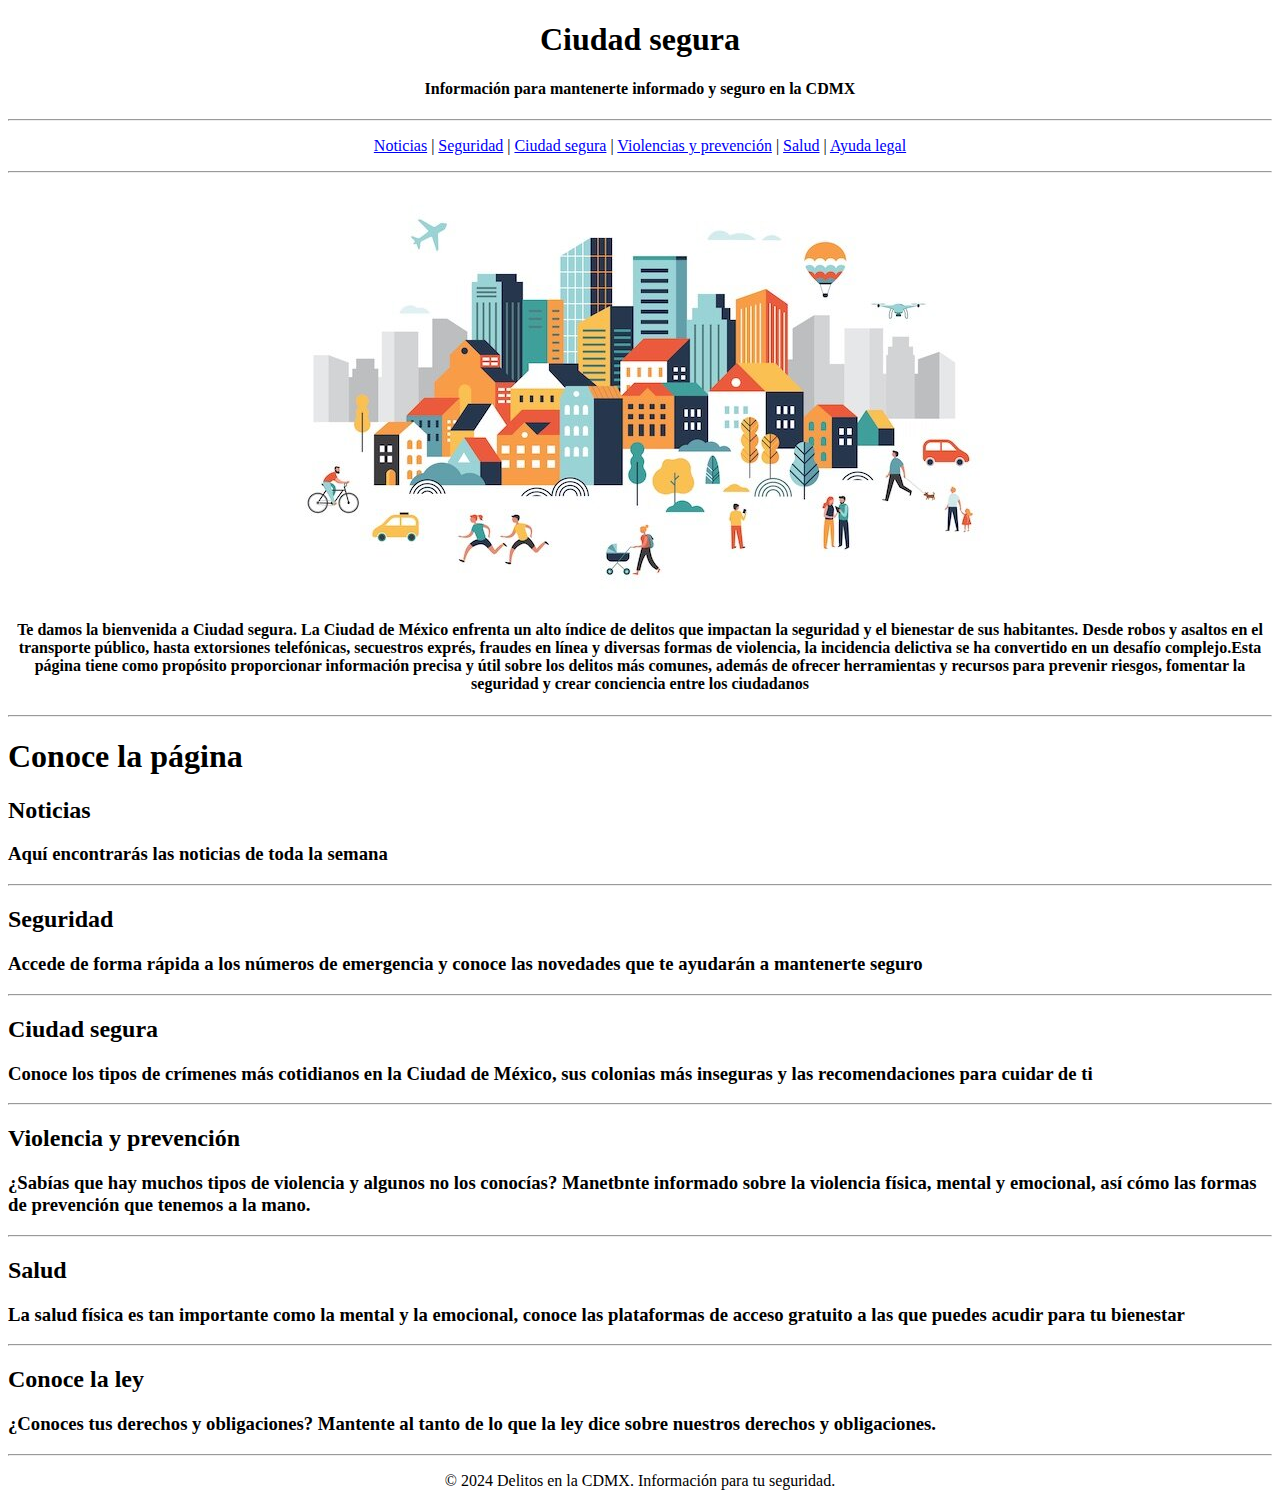
==== index.html @ cfe53f66 "Se actualizó la imagen de portada" ====
<!DOCTYPE html>
<html lang="en">
<head>
    <meta charset="UTF-8">
    <meta name="viewport" content="width=device-width, initial-scale=1.0">
    <title>Document</title>
</head>
<body>
    <header>
        <h1 style="text-align: center;">Ciudad segura</h1>
        <h4 style="text-align: center;">Información para mantenerte informado y seguro en la CDMX</h4>
        <hr>
    </header>
    <nav>
        <p style="text-align: center;">
            <a href="../sitio_web/noticias.html">Noticias</a> | 
            <a href="../sitio_web/seguridad.html">Seguridad</a> | 
            <a href="../sitio_web/ciudad_segura.html">Ciudad segura</a> | 
            <a href="../sitio_web/viole_preve.html">Violencias y prevención</a> |
            <a href="../sitio_web/salud.html">Salud</a> |
            <a href="../sitio_web/legal.html">Ayuda legal</a>
            
        </p>
        <hr>
    </nav>
    <main>
     
        <p style="text-align: center;">
        <img src="ciudad.jpg" alt="Imagen representativa de la Ciudad de México"> 
        </p>

     </body>   
        <h4 style="text-align: center;">Te damos la bienvenida a Ciudad segura. La Ciudad de México enfrenta un alto índice de delitos que impactan la seguridad y el bienestar de sus habitantes.
            Desde robos y asaltos en el transporte público, hasta extorsiones telefónicas, secuestros exprés, fraudes en línea y 
            diversas formas de violencia, la incidencia delictiva se ha convertido en un desafío complejo.Esta página tiene como 
            propósito proporcionar información precisa y útil sobre los delitos más comunes, además de ofrecer herramientas y recursos
             para prevenir riesgos, fomentar la seguridad y crear conciencia entre los ciudadanos 
        </h4>
        <hr>

        <h1> Conoce la página</h1>

    </section>
    <section id="Noticias">
        <h2> Noticias</h2>
        <h3>Aquí encontrarás las noticias de toda la semana</h3>

        <hr>

        <section id="Seguridad">
            <h2>Seguridad</h2>
            <h3>Accede de forma rápida a los números de emergencia y conoce las novedades que te ayudarán a mantenerte seguro</h3>
            
           
            <hr>

        </section>
        <section id="Ciudad segura">
            <h2>Ciudad segura</h2>
            <h3>Conoce los tipos de crímenes más cotidianos en la Ciudad de México, sus colonias más inseguras y las recomendaciones para cuidar de ti
            </h3>
           
            <hr>
       
        </section>
        <section id="Violencia y prevención">
            <h2>Violencia y prevención</h2>
            <h3>¿Sabías que hay muchos tipos de violencia y algunos no los conocías?
                Manetbnte informado sobre la violencia física, mental y emocional, así cómo las formas de prevención que tenemos a la mano.
            </h3>
           
            <hr>
        </section>

        <section id="Salud">
            <h2>Salud</h2>
            <h3>La salud física es tan importante como la mental y la emocional, conoce las plataformas de acceso gratuito a las que puedes acudir para tu bienestar</h3>
          
            <hr>
        </section>
    
        <section id="Conoce la ley">
            <h2>Conoce la ley</h2>
            <h3>¿Conoces tus derechos y obligaciones?
                Mantente al tanto de lo que la ley dice sobre nuestros derechos y obligaciones.
            </h3>
           
            <hr>
        </section>
    </main>
    <footer>
        <p style="text-align: center;">&copy; 2024 Delitos en la CDMX. Información para tu seguridad.</p>
    </footer>
</body>
</html>
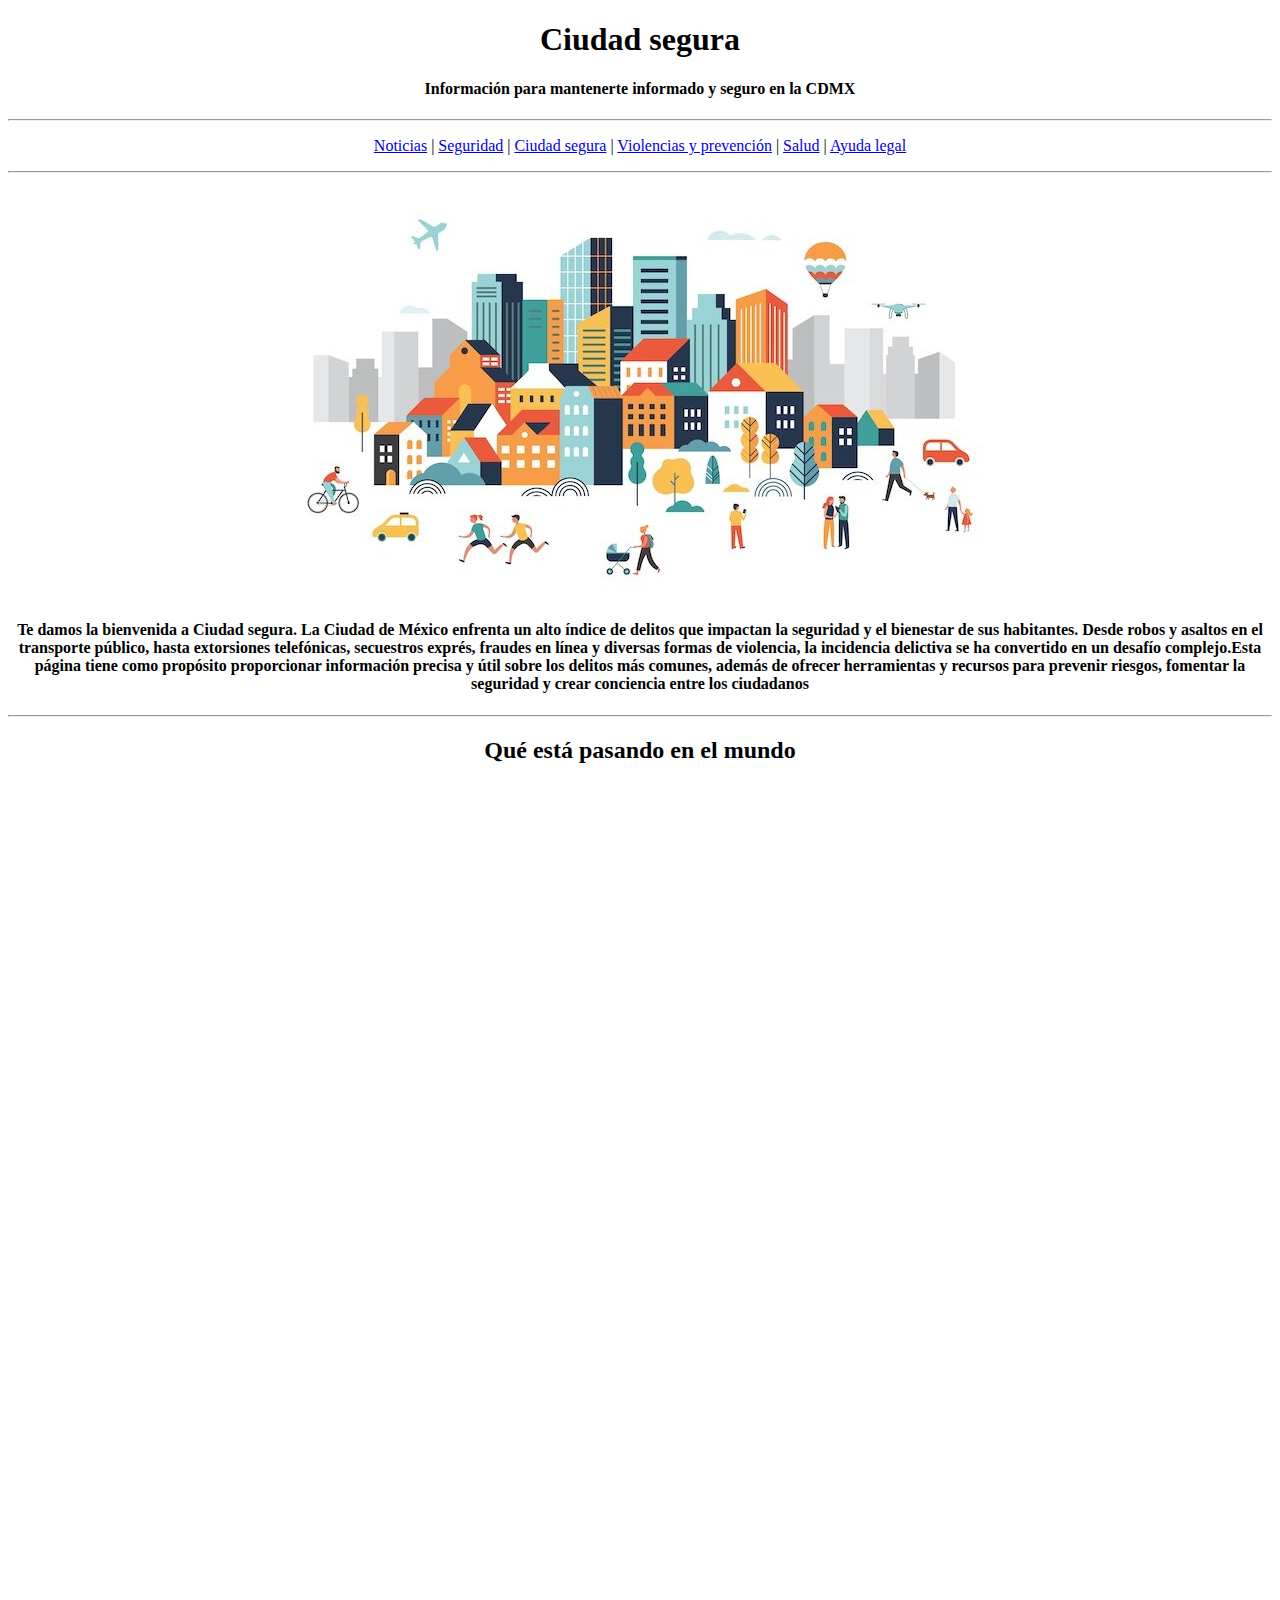
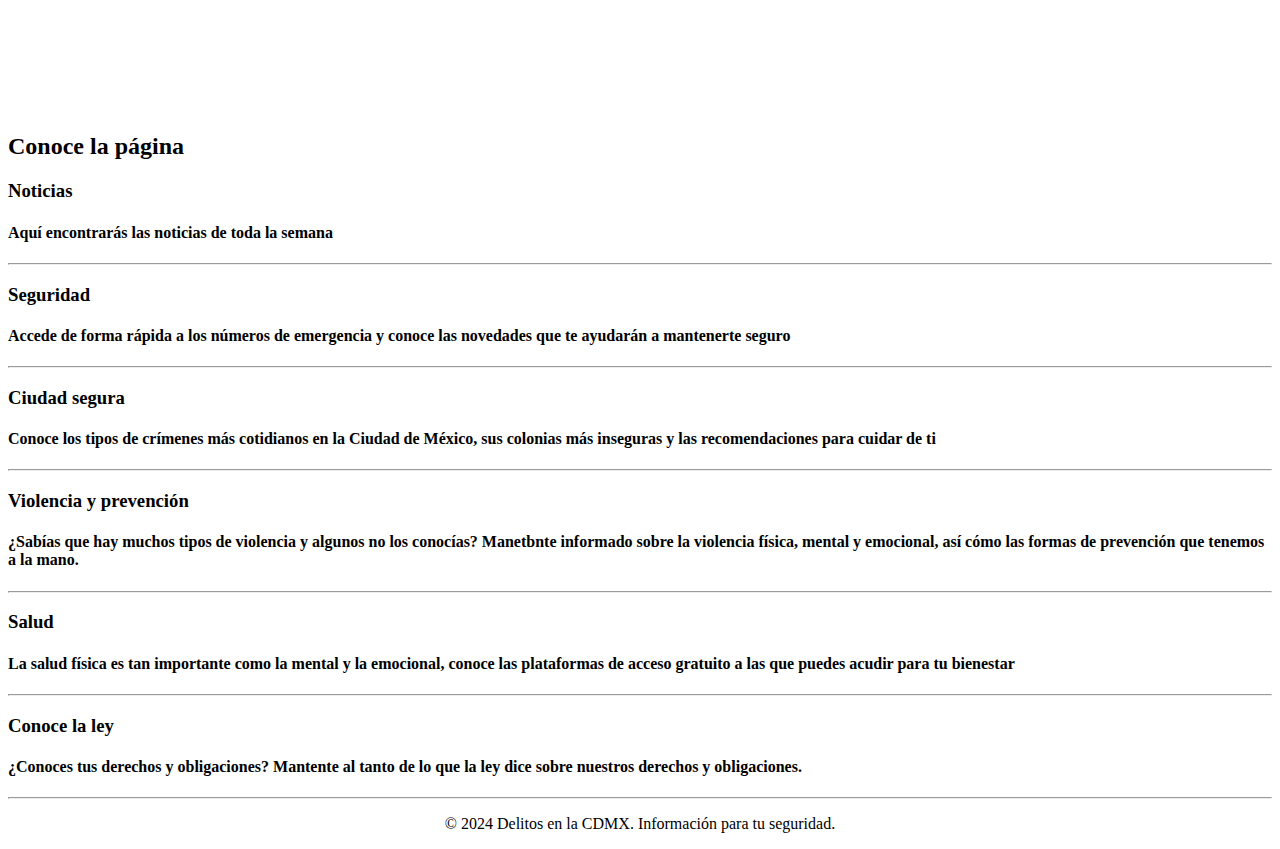
==== commit e69a702b: "Se agregaron enlaces externos a la página principal" ====
--- a/index.html
+++ b/index.html
@@ -13,12 +13,12 @@
     </header>
     <nav>
         <p style="text-align: center;">
-            <a href="../sitio_web/noticias.html">Noticias</a> | 
-            <a href="../sitio_web/seguridad.html">Seguridad</a> | 
-            <a href="../sitio_web/ciudad_segura.html">Ciudad segura</a> | 
-            <a href="../sitio_web/viole_preve.html">Violencias y prevención</a> |
-            <a href="../sitio_web/salud.html">Salud</a> |
-            <a href="../sitio_web/legal.html">Ayuda legal</a>
+            <a href="noticias.html">Noticias</a> | 
+            <a href="seguridad.html">Seguridad</a> | 
+            <a href="ciudad_segura.html">Ciudad segura</a> | 
+            <a href="viole_preve.html">Violencias y prevención</a> |
+            <a href="salud.html">Salud</a> |
+            <a href="legal.html">Ayuda legal</a>
             
         </p>
         <hr>
@@ -37,53 +37,93 @@
              para prevenir riesgos, fomentar la seguridad y crear conciencia entre los ciudadanos 
         </h4>
         <hr>
+    <body>
+        <h2 style="text-align: center;">Qué está pasando en el mundo</h2>
+        <style>
+            
+            .video-container {
+                display: flex;                 /* Establece un layout en fila */
+                justify-content: center;       /* Centra los videos en la página */
+                gap: 20px;                     /* Espacio entre los videos */
+                flex-wrap: wrap;               /* Permite que los videos se ajusten si hay poco espacio */
+                margin-top: 30px;              /* Espacio superior 
+            }
+    
+            /* Ajustar los videos */
+            iframe {
+                width: 560px;                 /* Ancho fijo del video */
+                height: 315px;                /* Altura fija del video */
+                max-width: 100%;              /* Hace que el video sea responsive en pantallas pequeñas */
+            }
+    
+            /* Hacer los videos más grandes en pantallas grandes */
+            @media (min-width: 768px) {
+                iframe {
+                    width: 800px;             /* Ancho más grande para pantallas grandes */
+                    height: 450px;            /* Altura más grande para pantallas grandes */
+                }
+            }
+        </style>
+    </head>
 
-        <h1> Conoce la página</h1>
+    <body>
+    
+        <!-- Contenedor para los videos -->
+        <div class="video-container">
+            <!-- Primer video -->
+            <iframe src="https://www.youtube.com/embed/8UMdzQ2AE5A" frameborder="0" allow="accelerometer; autoplay; encrypted-media; gyroscope; picture-in-picture" allowfullscreen></iframe>
+    
+            <!-- Segundo video -->
+            <iframe src="https://www.youtube.com/embed/kjMjwWbbTgo" frameborder="0" allow="accelerometer; autoplay; encrypted-media; gyroscope; picture-in-picture" allowfullscreen></iframe>
+        </div>
+
+
+        <h2> Conoce la página</h2>
 
     </section>
     <section id="Noticias">
-        <h2> Noticias</h2>
-        <h3>Aquí encontrarás las noticias de toda la semana</h3>
+        <h3> Noticias</h3>
+        <h4>Aquí encontrarás las noticias de toda la semana</h4>
 
         <hr>
 
         <section id="Seguridad">
-            <h2>Seguridad</h2>
-            <h3>Accede de forma rápida a los números de emergencia y conoce las novedades que te ayudarán a mantenerte seguro</h3>
+            <h3>Seguridad</h3>
+            <h4>Accede de forma rápida a los números de emergencia y conoce las novedades que te ayudarán a mantenerte seguro</h4>
             
            
             <hr>
 
         </section>
         <section id="Ciudad segura">
-            <h2>Ciudad segura</h2>
-            <h3>Conoce los tipos de crímenes más cotidianos en la Ciudad de México, sus colonias más inseguras y las recomendaciones para cuidar de ti
-            </h3>
+            <h3>Ciudad segura</h3>
+            <h4>Conoce los tipos de crímenes más cotidianos en la Ciudad de México, sus colonias más inseguras y las recomendaciones para cuidar de ti
+            </h4>
            
             <hr>
        
         </section>
         <section id="Violencia y prevención">
-            <h2>Violencia y prevención</h2>
-            <h3>¿Sabías que hay muchos tipos de violencia y algunos no los conocías?
+            <h3>Violencia y prevención</h3>
+            <h4>¿Sabías que hay muchos tipos de violencia y algunos no los conocías?
                 Manetbnte informado sobre la violencia física, mental y emocional, así cómo las formas de prevención que tenemos a la mano.
-            </h3>
+            </h4>
            
             <hr>
         </section>
 
         <section id="Salud">
-            <h2>Salud</h2>
-            <h3>La salud física es tan importante como la mental y la emocional, conoce las plataformas de acceso gratuito a las que puedes acudir para tu bienestar</h3>
+            <h3>Salud</h3>
+            <h4>La salud física es tan importante como la mental y la emocional, conoce las plataformas de acceso gratuito a las que puedes acudir para tu bienestar</h4>
           
             <hr>
         </section>
     
         <section id="Conoce la ley">
-            <h2>Conoce la ley</h2>
-            <h3>¿Conoces tus derechos y obligaciones?
+            <h3>Conoce la ley</h3>
+            <h4>¿Conoces tus derechos y obligaciones?
                 Mantente al tanto de lo que la ley dice sobre nuestros derechos y obligaciones.
-            </h3>
+            </h4>
            
             <hr>
         </section>
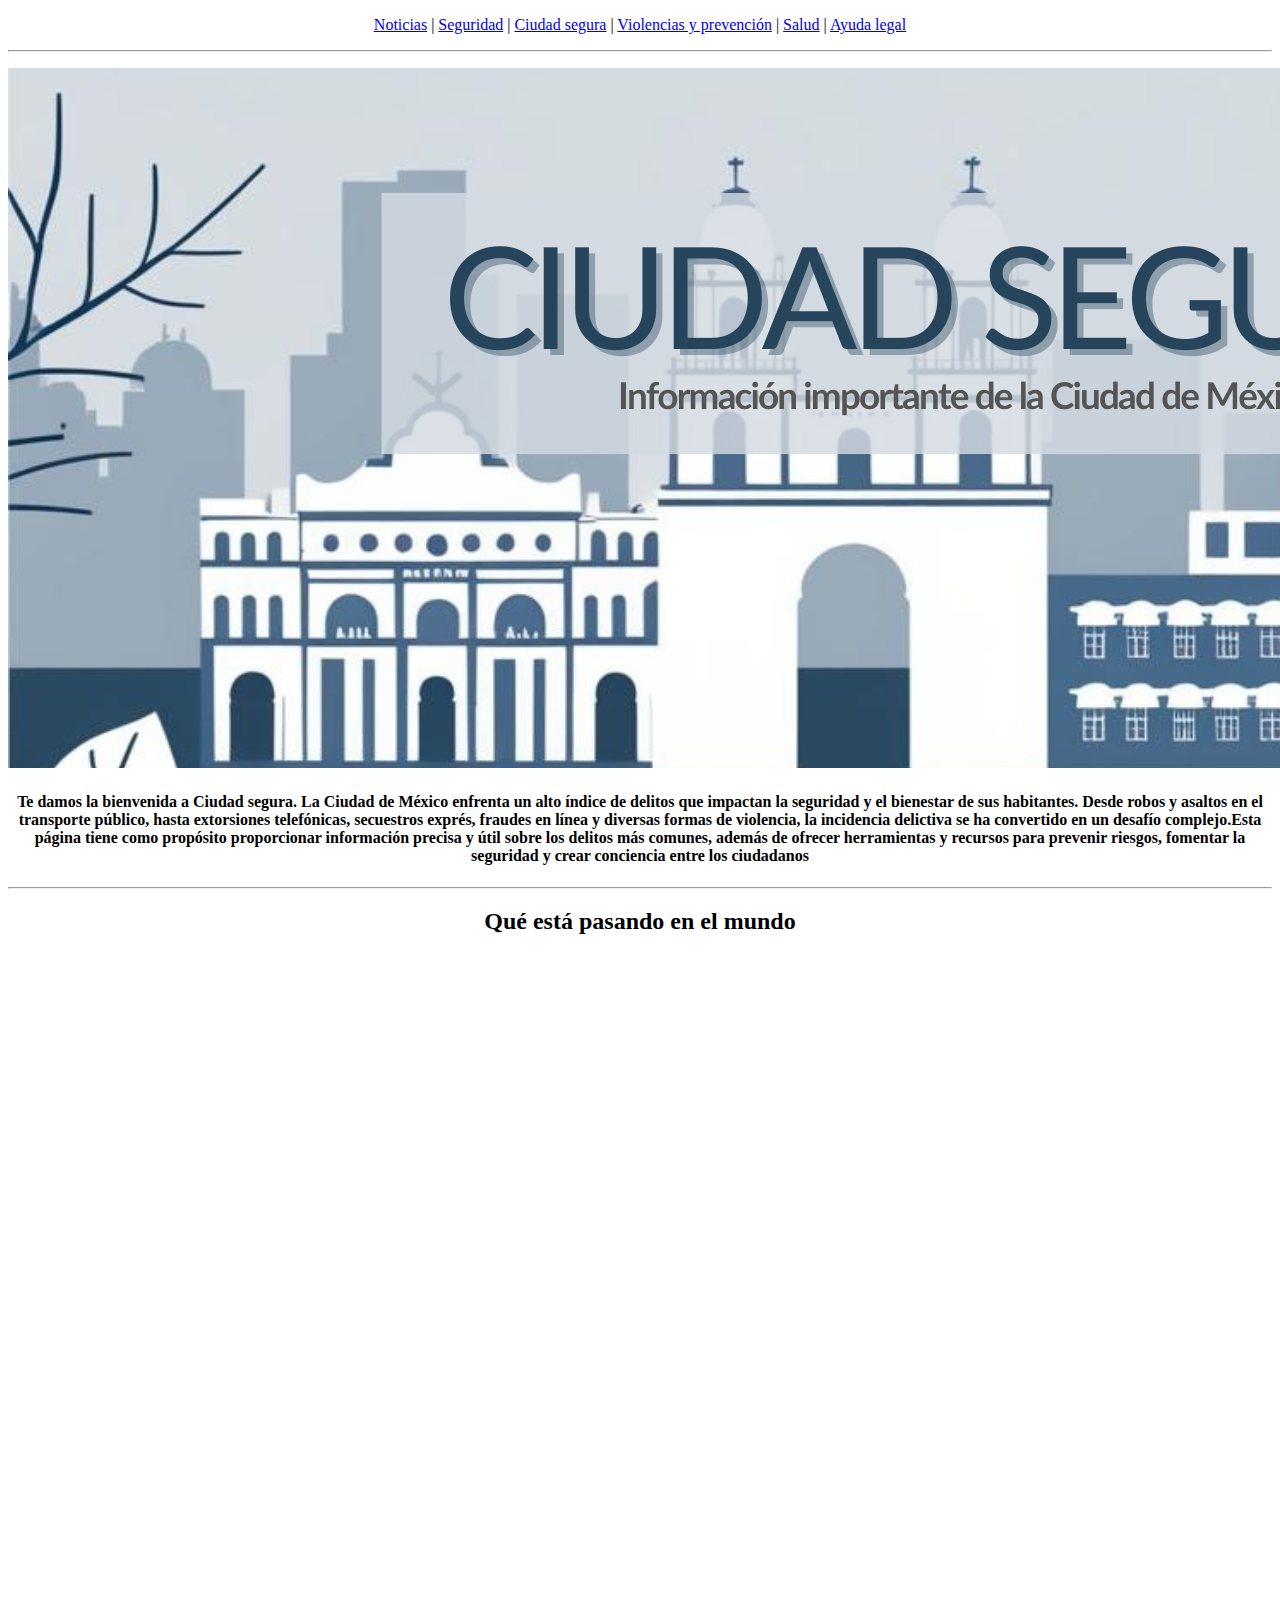
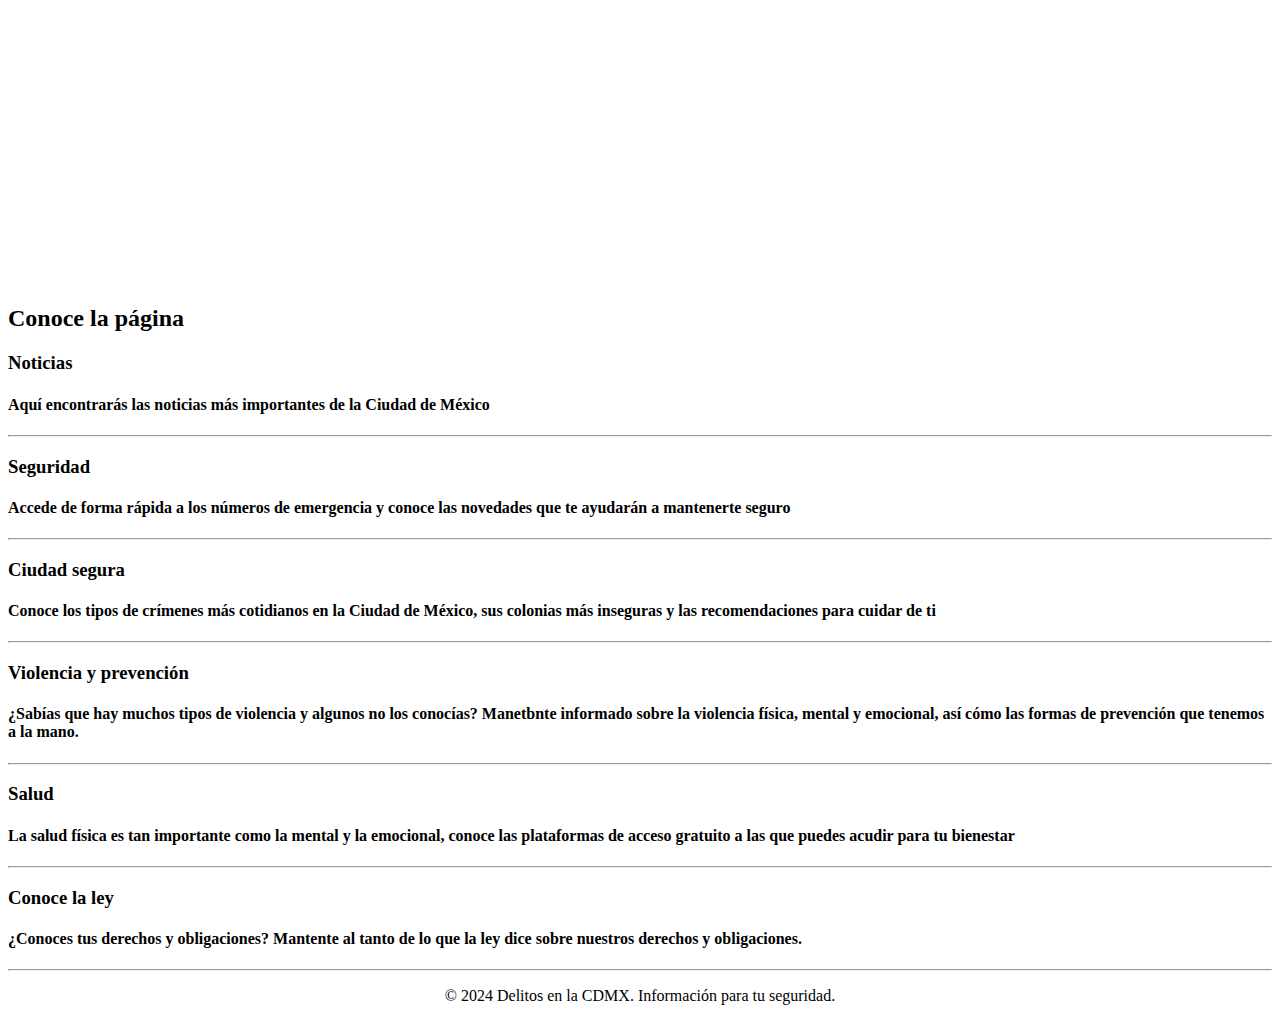
==== commit f7cced85: "Se actualizó y finalizó la página noticias" ====
--- a/index.html
+++ b/index.html
@@ -6,11 +6,7 @@
     <title>Document</title>
 </head>
 <body>
-    <header>
-        <h1 style="text-align: center;">Ciudad segura</h1>
-        <h4 style="text-align: center;">Información para mantenerte informado y seguro en la CDMX</h4>
-        <hr>
-    </header>
+
     <nav>
         <p style="text-align: center;">
             <a href="noticias.html">Noticias</a> | 
@@ -26,7 +22,7 @@
     <main>
      
         <p style="text-align: center;">
-        <img src="ciudad.jpg" alt="Imagen representativa de la Ciudad de México"> 
+        <img src="portada.png" alt="Portada de la página Ciudad segura"> 
         </p>
 
      </body>   
@@ -83,7 +79,7 @@
     </section>
     <section id="Noticias">
         <h3> Noticias</h3>
-        <h4>Aquí encontrarás las noticias de toda la semana</h4>
+        <h4>Aquí encontrarás las noticias más importantes de la Ciudad de México</h4>
 
         <hr>
 
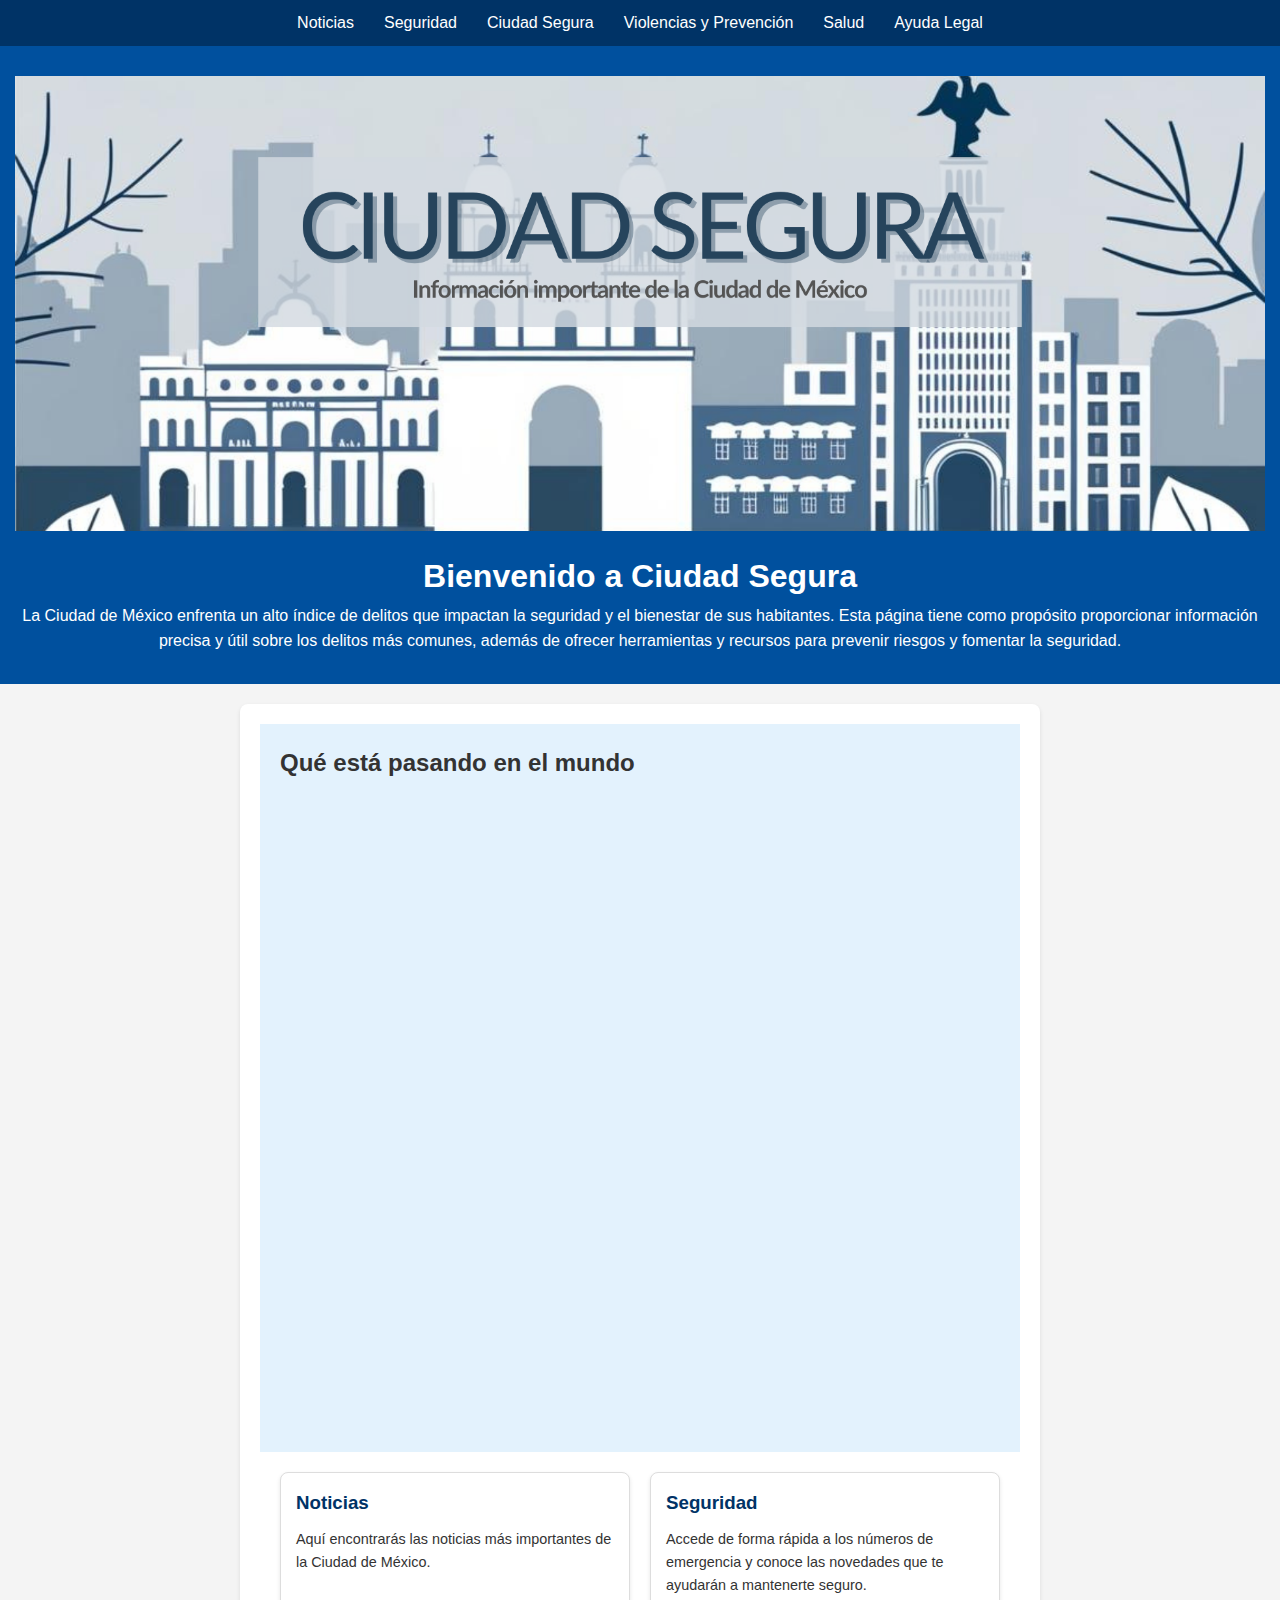
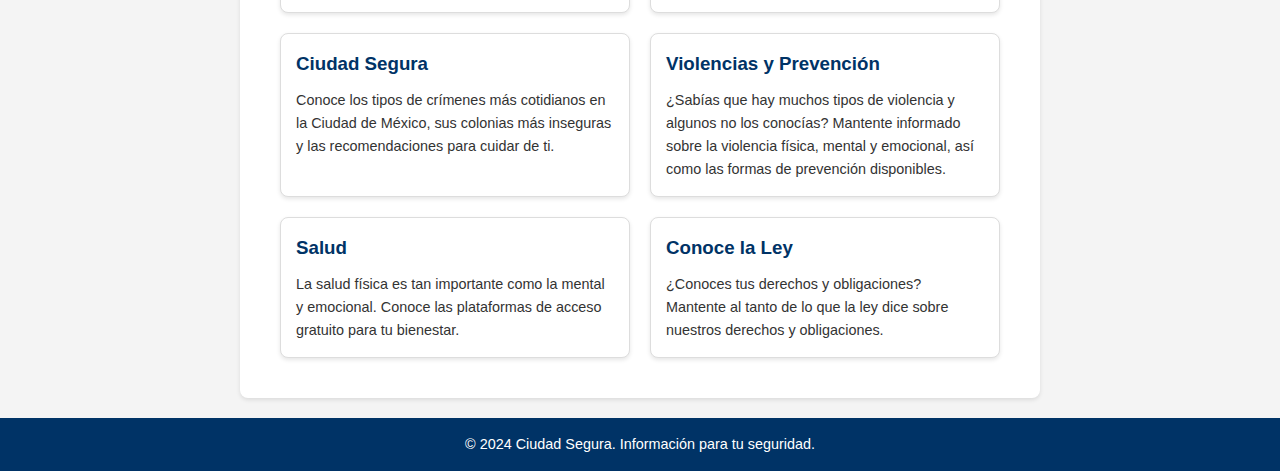
==== commit e5832d09: "Se agregaron dos hojas de estilo para la página index.html y noticias.html" ====
--- a/index.html
+++ b/index.html
@@ -1,131 +1,82 @@
+
 <!DOCTYPE html>
 <html lang="en">
 <head>
     <meta charset="UTF-8">
     <meta name="viewport" content="width=device-width, initial-scale=1.0">
-    <title>Document</title>
+    <title>Ciudad Segura - Inicio</title>
+    <link rel="stylesheet" href="style.css">
 </head>
 <body>
 
     <nav>
-        <p style="text-align: center;">
-            <a href="noticias.html">Noticias</a> | 
-            <a href="seguridad.html">Seguridad</a> | 
-            <a href="ciudad_segura.html">Ciudad segura</a> | 
-            <a href="viole_preve.html">Violencias y prevención</a> |
-            <a href="salud.html">Salud</a> |
-            <a href="legal.html">Ayuda legal</a>
-            
+        <ul class="navbar">
+            <li><a href="noticias.html">Noticias</a></li>
+            <li><a href="seguridad.html">Seguridad</a></li>
+            <li><a href="ciudad_segura.html">Ciudad Segura</a></li>
+            <li><a href="viole_preve.html">Violencias y Prevención</a></li>
+            <li><a href="salud.html">Salud</a></li>
+            <li><a href="legal.html">Ayuda Legal</a></li>
+        </ul>
+    </nav>
+
+    <header class="hero">
+        <img src="portada.png" alt="Portada de la página Ciudad Segura">
+        <h1>Bienvenido a Ciudad Segura</h1>
+        <p>
+            La Ciudad de México enfrenta un alto índice de delitos que impactan la seguridad y el bienestar de sus habitantes.
+            Esta página tiene como propósito proporcionar información precisa y útil sobre los delitos más comunes, además de
+            ofrecer herramientas y recursos para prevenir riesgos y fomentar la seguridad.
         </p>
-        <hr>
-    </nav>
+    </header>
+
     <main>
-     
-        <p style="text-align: center;">
-        <img src="portada.png" alt="Portada de la página Ciudad segura"> 
-        </p>
-
-     </body>   
-        <h4 style="text-align: center;">Te damos la bienvenida a Ciudad segura. La Ciudad de México enfrenta un alto índice de delitos que impactan la seguridad y el bienestar de sus habitantes.
-            Desde robos y asaltos en el transporte público, hasta extorsiones telefónicas, secuestros exprés, fraudes en línea y 
-            diversas formas de violencia, la incidencia delictiva se ha convertido en un desafío complejo.Esta página tiene como 
-            propósito proporcionar información precisa y útil sobre los delitos más comunes, además de ofrecer herramientas y recursos
-             para prevenir riesgos, fomentar la seguridad y crear conciencia entre los ciudadanos 
-        </h4>
-        <hr>
-    <body>
-        <h2 style="text-align: center;">Qué está pasando en el mundo</h2>
-        <style>
-            
-            .video-container {
-                display: flex;                 /* Establece un layout en fila */
-                justify-content: center;       /* Centra los videos en la página */
-                gap: 20px;                     /* Espacio entre los videos */
-                flex-wrap: wrap;               /* Permite que los videos se ajusten si hay poco espacio */
-                margin-top: 30px;              /* Espacio superior 
-            }
-    
-            /* Ajustar los videos */
-            iframe {
-                width: 560px;                 /* Ancho fijo del video */
-                height: 315px;                /* Altura fija del video */
-                max-width: 100%;              /* Hace que el video sea responsive en pantallas pequeñas */
-            }
-    
-            /* Hacer los videos más grandes en pantallas grandes */
-            @media (min-width: 768px) {
-                iframe {
-                    width: 800px;             /* Ancho más grande para pantallas grandes */
-                    height: 450px;            /* Altura más grande para pantallas grandes */
-                }
-            }
-        </style>
-    </head>
-
-    <body>
-    
-        <!-- Contenedor para los videos -->
-        <div class="video-container">
-            <!-- Primer video -->
-            <iframe src="https://www.youtube.com/embed/8UMdzQ2AE5A" frameborder="0" allow="accelerometer; autoplay; encrypted-media; gyroscope; picture-in-picture" allowfullscreen></iframe>
-    
-            <!-- Segundo video -->
-            <iframe src="https://www.youtube.com/embed/kjMjwWbbTgo" frameborder="0" allow="accelerometer; autoplay; encrypted-media; gyroscope; picture-in-picture" allowfullscreen></iframe>
-        </div>
-
-
-        <h2> Conoce la página</h2>
-
-    </section>
-    <section id="Noticias">
-        <h3> Noticias</h3>
-        <h4>Aquí encontrarás las noticias más importantes de la Ciudad de México</h4>
-
-        <hr>
-
-        <section id="Seguridad">
-            <h3>Seguridad</h3>
-            <h4>Accede de forma rápida a los números de emergencia y conoce las novedades que te ayudarán a mantenerte seguro</h4>
-            
-           
-            <hr>
-
-        </section>
-        <section id="Ciudad segura">
-            <h3>Ciudad segura</h3>
-            <h4>Conoce los tipos de crímenes más cotidianos en la Ciudad de México, sus colonias más inseguras y las recomendaciones para cuidar de ti
-            </h4>
-           
-            <hr>
-       
-        </section>
-        <section id="Violencia y prevención">
-            <h3>Violencia y prevención</h3>
-            <h4>¿Sabías que hay muchos tipos de violencia y algunos no los conocías?
-                Manetbnte informado sobre la violencia física, mental y emocional, así cómo las formas de prevención que tenemos a la mano.
-            </h4>
-           
-            <hr>
+        <section class="videos">
+            <h2>Qué está pasando en el mundo</h2>
+            <div class="video-container">
+                <iframe src="https://www.youtube.com/embed/8UMdzQ2AE5A" frameborder="0" allowfullscreen></iframe>
+                <iframe src="https://www.youtube.com/embed/kjMjwWbbTgo" frameborder="0" allowfullscreen></iframe>
+            </div>
         </section>
 
-        <section id="Salud">
-            <h3>Salud</h3>
-            <h4>La salud física es tan importante como la mental y la emocional, conoce las plataformas de acceso gratuito a las que puedes acudir para tu bienestar</h4>
-          
-            <hr>
-        </section>
-    
-        <section id="Conoce la ley">
-            <h3>Conoce la ley</h3>
-            <h4>¿Conoces tus derechos y obligaciones?
-                Mantente al tanto de lo que la ley dice sobre nuestros derechos y obligaciones.
-            </h4>
-           
-            <hr>
+        <section class="info-sections">
+            <article id="noticias">
+                <h3>Noticias</h3>
+                <p>Aquí encontrarás las noticias más importantes de la Ciudad de México.</p>
+            </article>
+
+            <article id="seguridad">
+                <h3>Seguridad</h3>
+                <p>Accede de forma rápida a los números de emergencia y conoce las novedades que te ayudarán a mantenerte seguro.</p>
+            </article>
+
+            <article id="ciudad_segura">
+                <h3>Ciudad Segura</h3>
+                <p>Conoce los tipos de crímenes más cotidianos en la Ciudad de México, sus colonias más inseguras y las recomendaciones para cuidar de ti.</p>
+            </article>
+
+            <article id="violencia_prevencion">
+                <h3>Violencias y Prevención</h3>
+                <p>¿Sabías que hay muchos tipos de violencia y algunos no los conocías? Mantente informado sobre la violencia física, mental y emocional, 
+                   así como las formas de prevención disponibles.
+                </p>
+            </article>
+
+            <article id="salud">
+                <h3>Salud</h3>
+                <p>La salud física es tan importante como la mental y emocional. Conoce las plataformas de acceso gratuito para tu bienestar.</p>
+            </article>
+
+            <article id="legal">
+                <h3>Conoce la Ley</h3>
+                <p>¿Conoces tus derechos y obligaciones? Mantente al tanto de lo que la ley dice sobre nuestros derechos y obligaciones.</p>
+            </article>
         </section>
     </main>
+
     <footer>
-        <p style="text-align: center;">&copy; 2024 Delitos en la CDMX. Información para tu seguridad.</p>
+        <p>&copy; 2024 Ciudad Segura. Información para tu seguridad.</p>
     </footer>
+
 </body>
-</html>+</html>
--- a/style.css
+++ b/style.css
@@ -0,0 +1,159 @@
+/* General Reset */
+* {
+    margin: 0;
+    padding: 0;
+    box-sizing: border-box;
+}
+
+body {
+    font-family: 'Arial', sans-serif;
+    line-height: 1.6;
+    color: #333;
+    background-color: #f9f9f9;
+    margin: 0;
+    padding: 0;
+}
+
+/* Navigation Bar */
+.navbar {
+    display: flex;
+    justify-content: center;
+    background-color: #003366;
+    padding: 10px;
+    list-style: none;
+}
+
+.navbar li {
+    margin: 0 15px;
+}
+
+.navbar a {
+    color: #fff;
+    text-decoration: none;
+    font-size: 1rem;
+}
+
+.navbar a:hover {
+    text-decoration: underline;
+}
+
+/* Hero Section */
+.hero {
+    text-align: center;
+    background-color: #00509E;
+    color: white;
+    padding: 30px 15px;
+}
+
+.hero img {
+    max-width: 100%;
+    height: auto;
+    margin-bottom: 20px;
+}
+
+/* Videos Section */
+.videos {
+    padding: 20px;
+    background-color: #e3f2fd;
+}
+
+.video-container {
+    display: flex;
+    justify-content: center;
+    gap: 20px;
+    flex-wrap: wrap;
+}
+
+iframe {
+    width: 100%;
+    max-width: 560px;
+    height: 315px;
+}
+
+/* Info Sections */
+.info-sections {
+    display: grid;
+    grid-template-columns: repeat(auto-fit, minmax(300px, 1fr));
+    gap: 20px;
+    padding: 20px;
+}
+
+.info-sections article {
+    background-color: #ffffff;
+    border: 1px solid #ddd;
+    border-radius: 8px;
+    padding: 15px;
+    box-shadow: 0 2px 4px rgba(0, 0, 0, 0.1);
+}
+
+.info-sections h3 {
+    color: #003366;
+    margin-bottom: 10px;
+}
+
+.info-sections p {
+    font-size: 0.9rem;
+}
+
+/* Footer */
+footer {
+    text-align: center;
+    padding: 15px;
+    background-color: #003366;
+    color: #fff;
+    font-size: 0.9rem;
+}
+
+/* Estilos generales */
+body {
+    font-family: Arial, sans-serif;
+    line-height: 1.6;
+    margin: 0;
+    padding: 0;
+    background-color: #f4f4f4;
+    color: #333;
+}
+
+img {
+    max-width: 100%;
+    height: auto;
+    display: block;
+    margin: 0 auto;
+}
+
+h1, h2, h3 {
+    margin: 0;
+}
+
+/* Encabezado principal */
+.main-header {
+    background: #6200ea;
+    color: #fff;
+    padding: 20px;
+    text-align: center;
+}
+
+.main-header img {
+    max-height: 200px;
+    margin: 10px 0;
+}
+
+.titles h1 {
+    font-size: 2.5em;
+}
+
+.titles h2 {
+    font-size: 1.5em;
+    font-weight: 300;
+}
+
+/* Sección principal */
+main {
+    padding: 20px;
+    max-width: 800px;
+    margin: 20px auto;
+    background: #fff;
+    border-radius: 8px;
+    box-shadow: 0 2px 4px rgba(0, 0, 0, 0.1);
+}
+
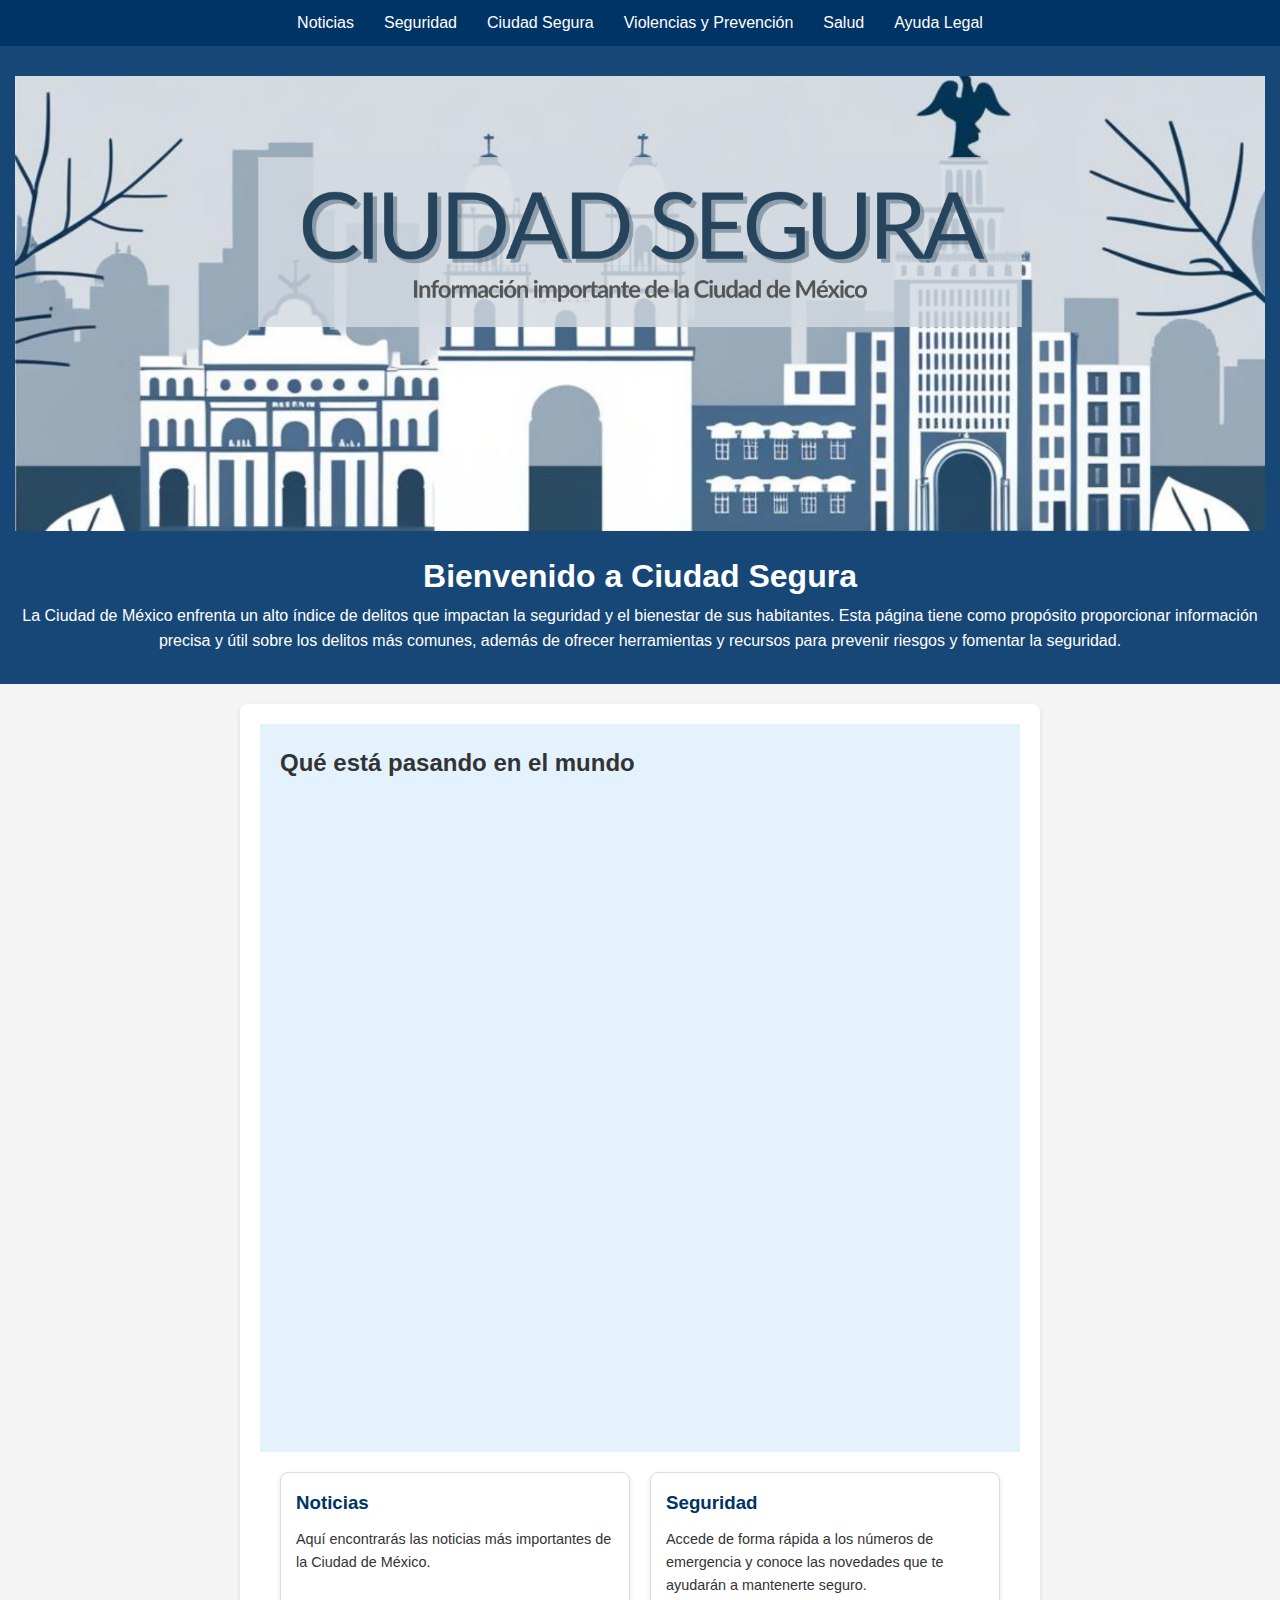
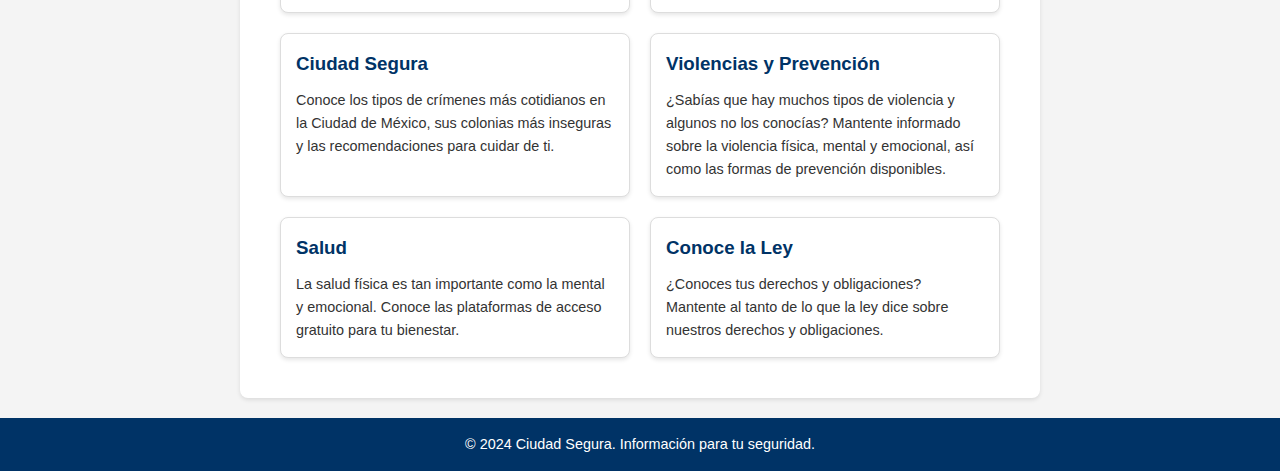
==== commit 256c6e80: "Se modificaron las páginas agregando hojas de estilo para cada una" ====
--- a/index.html
+++ b/index.html
@@ -34,7 +34,7 @@
         <section class="videos">
             <h2>Qué está pasando en el mundo</h2>
             <div class="video-container">
-                <iframe src="https://www.youtube.com/embed/8UMdzQ2AE5A" frameborder="0" allowfullscreen></iframe>
+                <iframe src="https://www.youtube.com/embed/QMFoQBpCQTg?si=iRoz0GBiye-akRLQ" frameborder="0" allowfullscreen></iframe>
                 <iframe src="https://www.youtube.com/embed/kjMjwWbbTgo" frameborder="0" allowfullscreen></iframe>
             </div>
         </section>
--- a/style.css
+++ b/style.css
@@ -40,7 +40,7 @@
 /* Hero Section */
 .hero {
     text-align: center;
-    background-color: #00509E;
+    background-color: #174777;
     color: white;
     padding: 30px 15px;
 }
